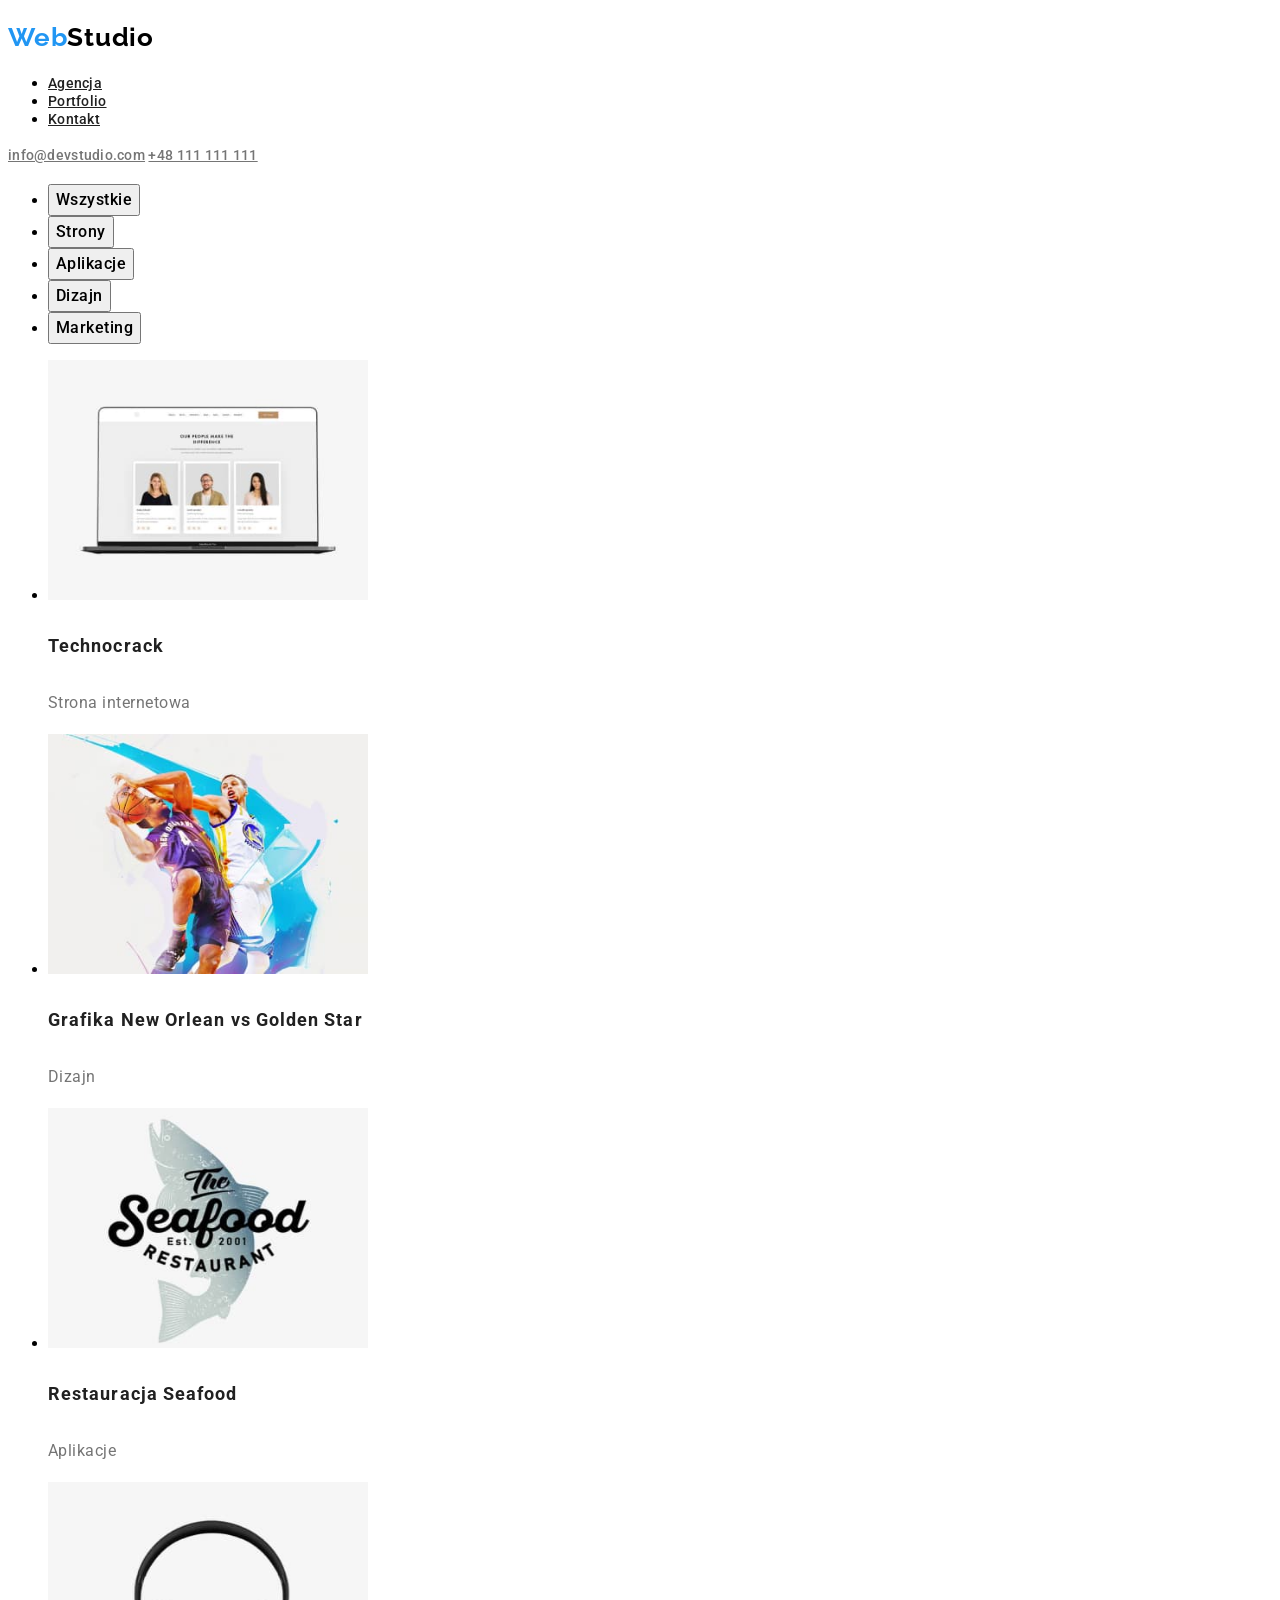
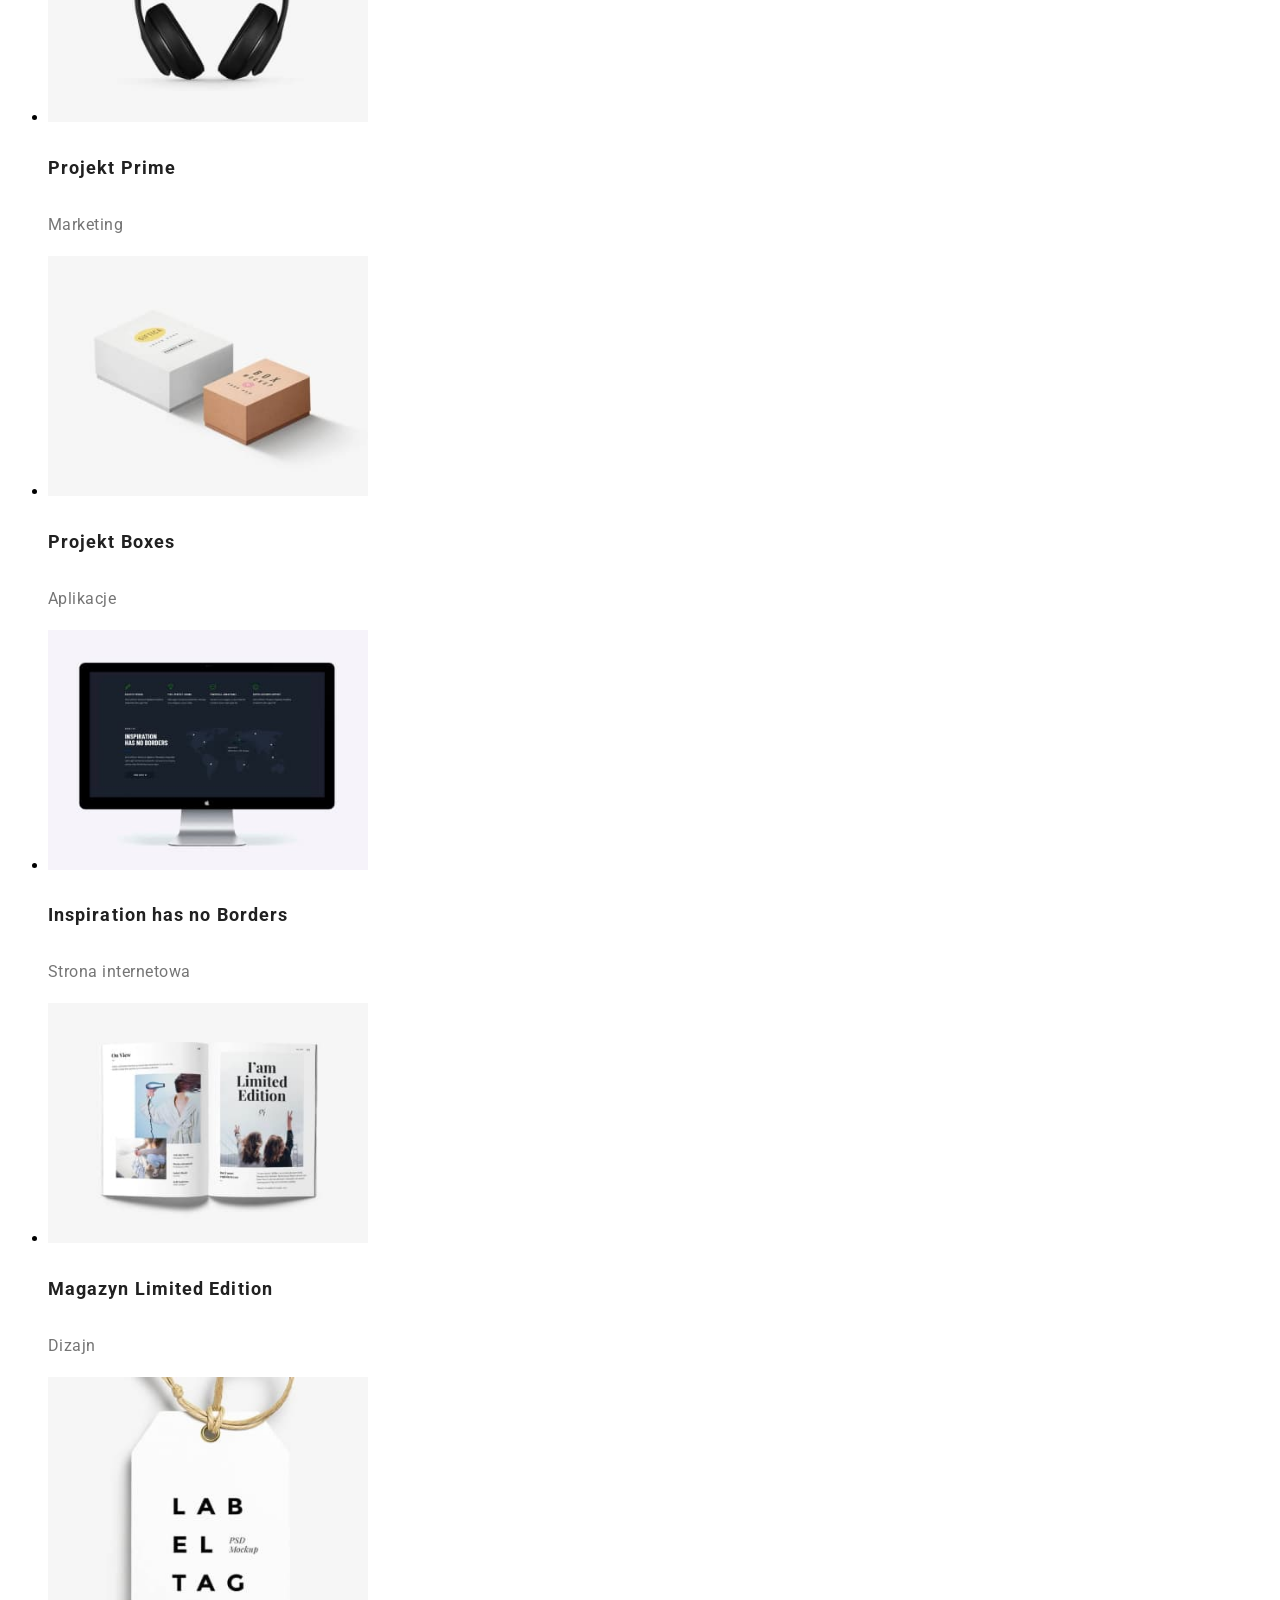
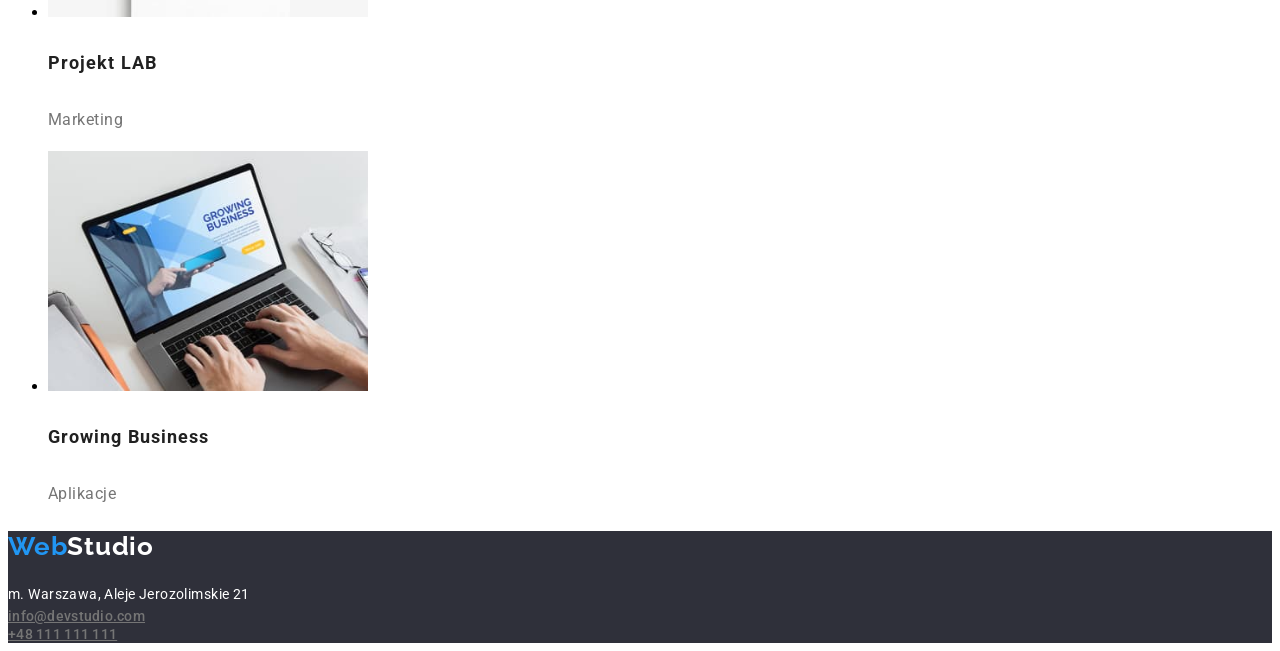
==== index.html @ 17a13fc5 "jgk" ====
<!DOCTYPE html>
<html lang="en">
  <head>
    <meta charset="UTF-8" />
    <meta http-equiv="X-UA-Compatible" content="IE=edge" />
    <meta name="viewport" content="width=device-width, initial-scale=1.0" />
    <link rel="stylesheet" href="css/style.css" />
    <link rel="preconnect" href="https://fonts.googleapis.com" />
    <link rel="preconnect" href="https://fonts.gstatic.com" crossorigin />
    <link
      href="https://fonts.googleapis.com/css2?family=Raleway:wght@700&family=Roboto:wght@400;500;700&display=swap"
      rel="stylesheet"
    />
    <title>Portfolio</title>
  </head>
  <body>
    <header>
      <h2 class="logo__black"><span class="logo__blue">Web</span>Studio</h2>
      <nav>
        <ul>
          <li>
            <a
              href="https://andrzej41g1.github.io/goit-markup-hw-01/"
              class="navigation__list__link"
              >Agencja</a
            >
          </li>
          <li><a href="" class="navigation__list__link">Portfolio</a></li>
          <li><a href="" class="navigation__list__link">Kontakt</a></li>
        </ul>
      </nav>
      <address class="address">
        <a class="address__link" href="mailto:info@devstudio.com"
          >info@devstudio.com</a
        >
        <a class="address__link" href="tel:+48111111111">+48 111 111 111</a>
      </address>
    </header>
    <main>
      <ul>
        <li>
          <button class="klick__button" type="button">Wszystkie</button>
        </li>
        <li>
          <button class="klick__button" type="button">Strony</button>
        </li>
        <li>
          <button class="klick__button" type="button">Aplikacje</button>
        </li>
        <li>
          <button class="klick__button" type="button">Dizajn</button>
        </li>
        <li>
          <button class="klick__button" type="button">Marketing</button>
        </li>
      </ul>
      <section>
        <ul>
          <li>
            <img
              src="images/img.jpg"
              width="320"
              height="240"
              alt="technocrack"
            />
            <h4 class="name__img">Technocrack</h4>
            <p class="name__comment">Strona internetowa</p>
          </li>
          <li>
            <img
              src="images/img-2.jpg"
              width="320"
              height="240"
              alt="grafika new orlean vs golden star"
            />
            <h4 class="name__img">Grafika New Orlean vs Golden Star</h4>
            <p class="name__comment">Dizajn</p>
          </li>
          <li>
            <img
              src="images/img-3.jpg"
              width="320"
              height="240"
              alt="restauracja seafood"
            />
            <h4 class="name__img">Restauracja Seafood</h4>
            <p class="name__comment">Aplikacje</p>
          </li>
          <li>
            <img
              src="images/img-6.jpg"
              width="320"
              height="240"
              alt="projekt prime"
            />
            <h4 class="name__img">Projekt Prime</h4>
            <p class="name__comment">Marketing</p>
          </li>
          <li>
            <img
              src="images/img-5.jpg"
              width="320"
              height="240"
              alt="projekt boxes"
            />
            <h4 class="name__img">Projekt Boxes</h4>
            <p class="name__comment">Aplikacje</p>
          </li>
          <li>
            <img
              src="images/img-4.jpg"
              width="320"
              height="240"
              alt="inspiration has no borders"
            />
            <h4 class="name__img">Inspiration has no Borders</h4>
            <p class="name__comment">Strona internetowa</p>
          </li>
          <li>
            <img
              src="images/img-7.jpg"
              width="320"
              height="240"
              alt="magazyn limited edition"
            />
            <h4 class="name__img">Magazyn Limited Edition</h4>
            <p class="name__comment">Dizajn</p>
          </li>
          <li>
            <img
              src="images/img-8.jpg"
              width="320"
              height="240"
              alt="projekt lab"
            />
            <h4 class="name__img">Projekt LAB</h4>
            <p class="name__comment">Marketing</p>
          </li>
          <li>
            <img
              src="images/img-9.jpg"
              width="320"
              height="240"
              alt="growing business"
            />
            <h4 class="name__img">Growing Business</h4>
            <p class="name__comment">Aplikacje</p>
          </li>
        </ul>
      </section>
    </main>
    <footer class="footer">
      <h2 class="logo__white"><span class="logo__blue">Web</span>Studio</h2>
      <address class="address">m. Warszawa, Aleje Jerozolimskie 21</address>
      <div>
        <a href="mailto:info@devstudio.com" class="address__link"
          >info@devstudio.com</a
        >
      </div>
      <div>
        <a href="tel:+48111111111" class="address__link">+48 111 111 111</a>
      </div>
    </footer>
  </body>
</html>
---- css/style.css ----
:root {
  /* 
       --main-font:font-family: 'Roboto', sans-serif;
      --secondary-font:font-family: 'Raleway', sans-serif;*/
  --mein-color: #2196f3;
}
body {
  font-family: var(--main-font);
}
/*COMPONENT*/
.logo__black {
  font-family: "Raleway";
  font-style: normal;
  font-weight: 700;
  font-size: 26px;
  line-height: 1.192;
  letter-spacing: 0.03em;
  color: #000000;
}
.logo__white {
  font-family: "Raleway";
  font-style: normal;
  font-weight: 700;
  font-size: 26px;
  line-height: 1.192;
  letter-spacing: 0.03em;
  color: #ffffff;
}
.logo__blue {
  color: #2196f3;
}
/*HEADER*/
.navigation__list__link {
  font-family: "Roboto";
  font-style: normal;
  font-weight: 500;
  font-size: 14px;
  line-height: 1.142;
  letter-spacing: 0.02em;
  color: #212121;
  cursor: pointer;
}
.navigation__list__link:hover,
.navigation__list__link:focus,
.address__link:hover,
.address__link:focus {
  color: var(--mein-color);
}
.address__link {
  font-style: normal;
  font-family: "Roboto";
  font-style: normal;
  font-weight: 500;
  font-size: 14px;
  line-height: 1.142;
  letter-spacing: 0.02em;
  color: #757575;
}
.klick__button {
  font-family: "Roboto";
  font-style: normal;
  font-weight: 500;
  font-size: 16px;
  line-height: 1.625;
  text-align: center;
  letter-spacing: 0.03em;
  color: #000000;
  cursor: pointer;
}
.klick__button:hover,
.klick__button:focus {
  color: #ffffff;
  background-color: #2196f3;
  box-shadow: 0px 3px 1px rgba(0, 0, 0, 0.1), 0px 1px 2px rgba(0, 0, 0, 0.08),
    0px 2px 2px rgba(0, 0, 0, 0.12);
  border-radius: 4px;
}
/*END HEADER*/
/*MAIN*/
.name__img {
  font-family: "Roboto";
  font-style: normal;
  font-weight: 700;
  font-size: 18px;
  line-height: 2;
  letter-spacing: 0.06em;
  color: #212121;
}
.name__comment {
  font-family: "Roboto";
  font-style: normal;
  font-weight: 400;
  font-size: 16px;
  line-height: 1.875;
  letter-spacing: 0.03em;
  color: #757575;
}
/*END MAIN*/
/*FOOTER*/
.address {
  font-family: "Roboto";
  font-style: normal;
  font-weight: 400;
  font-size: 14px;
  line-height: 1.714;
  letter-spacing: 0.03em;
  color: #ffffff;
}
.footer {
  background-color: #2f303a;
}
/*END FOOTER*/
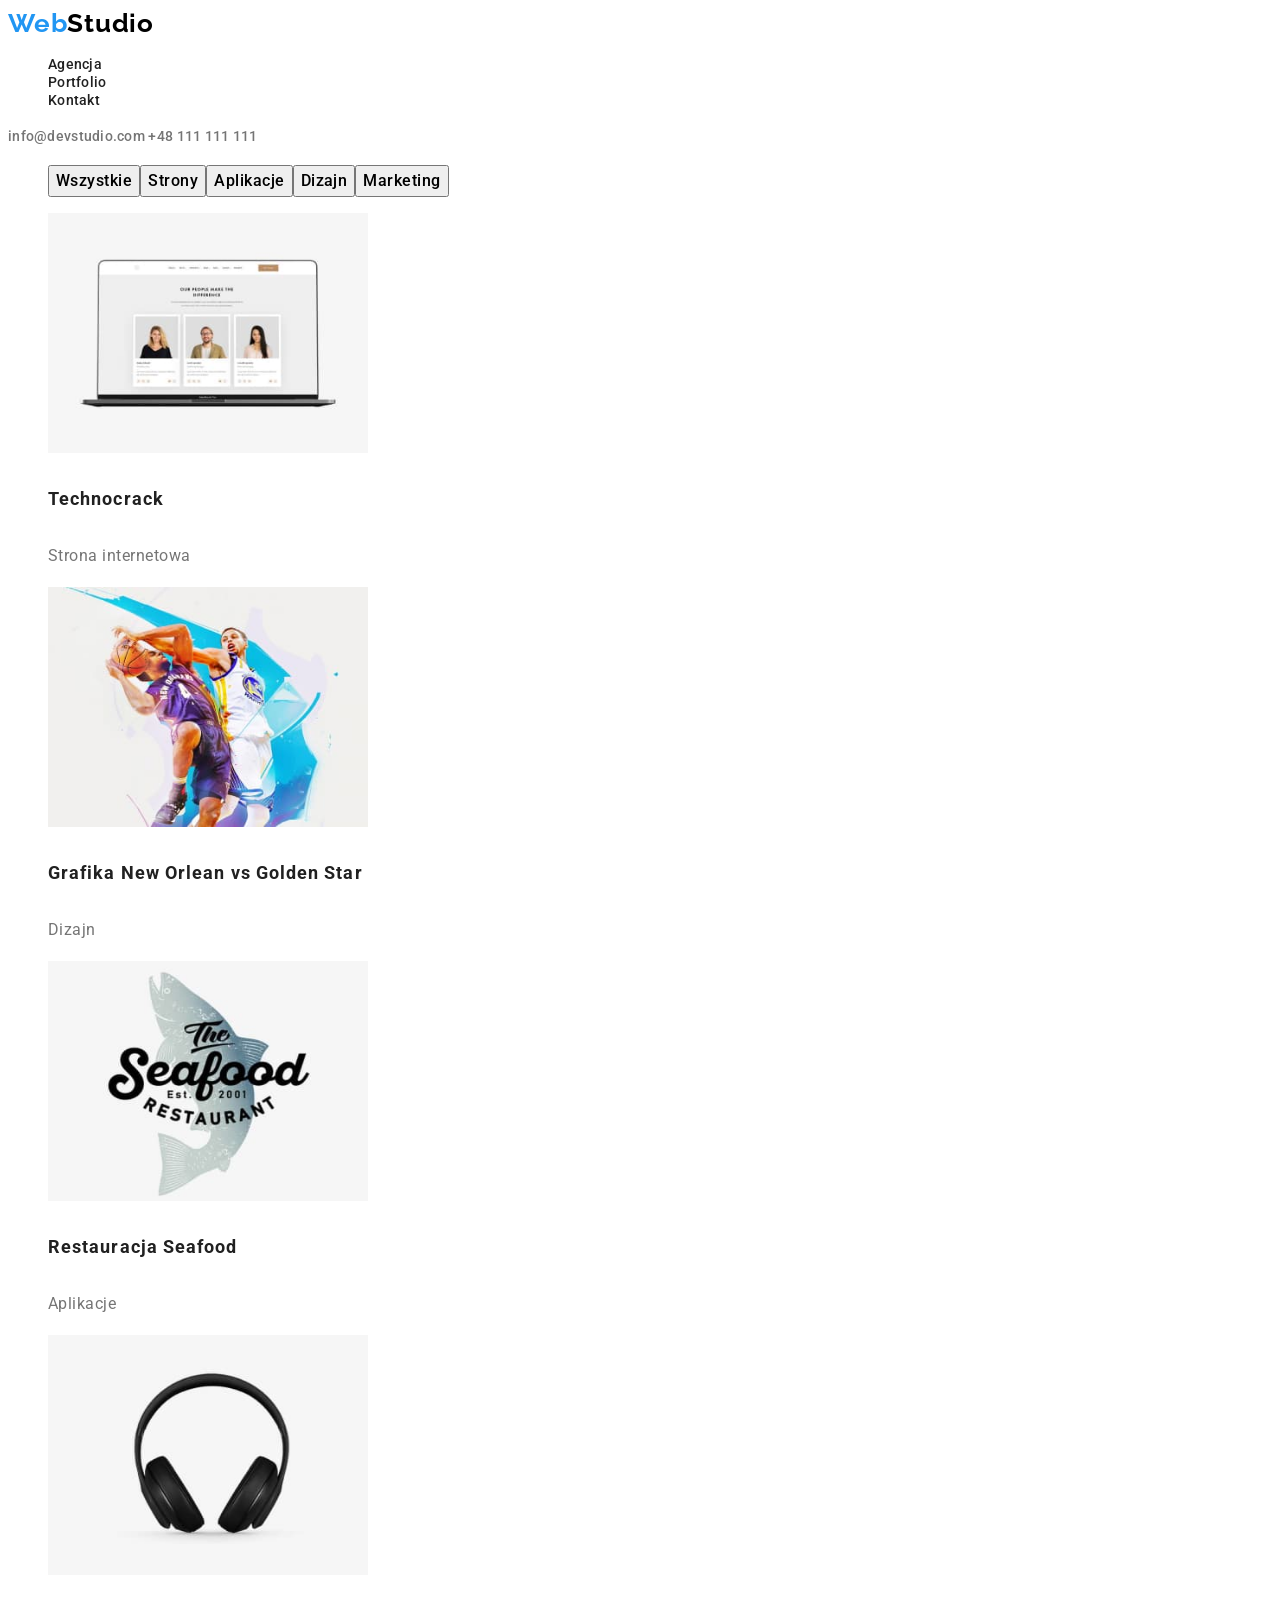
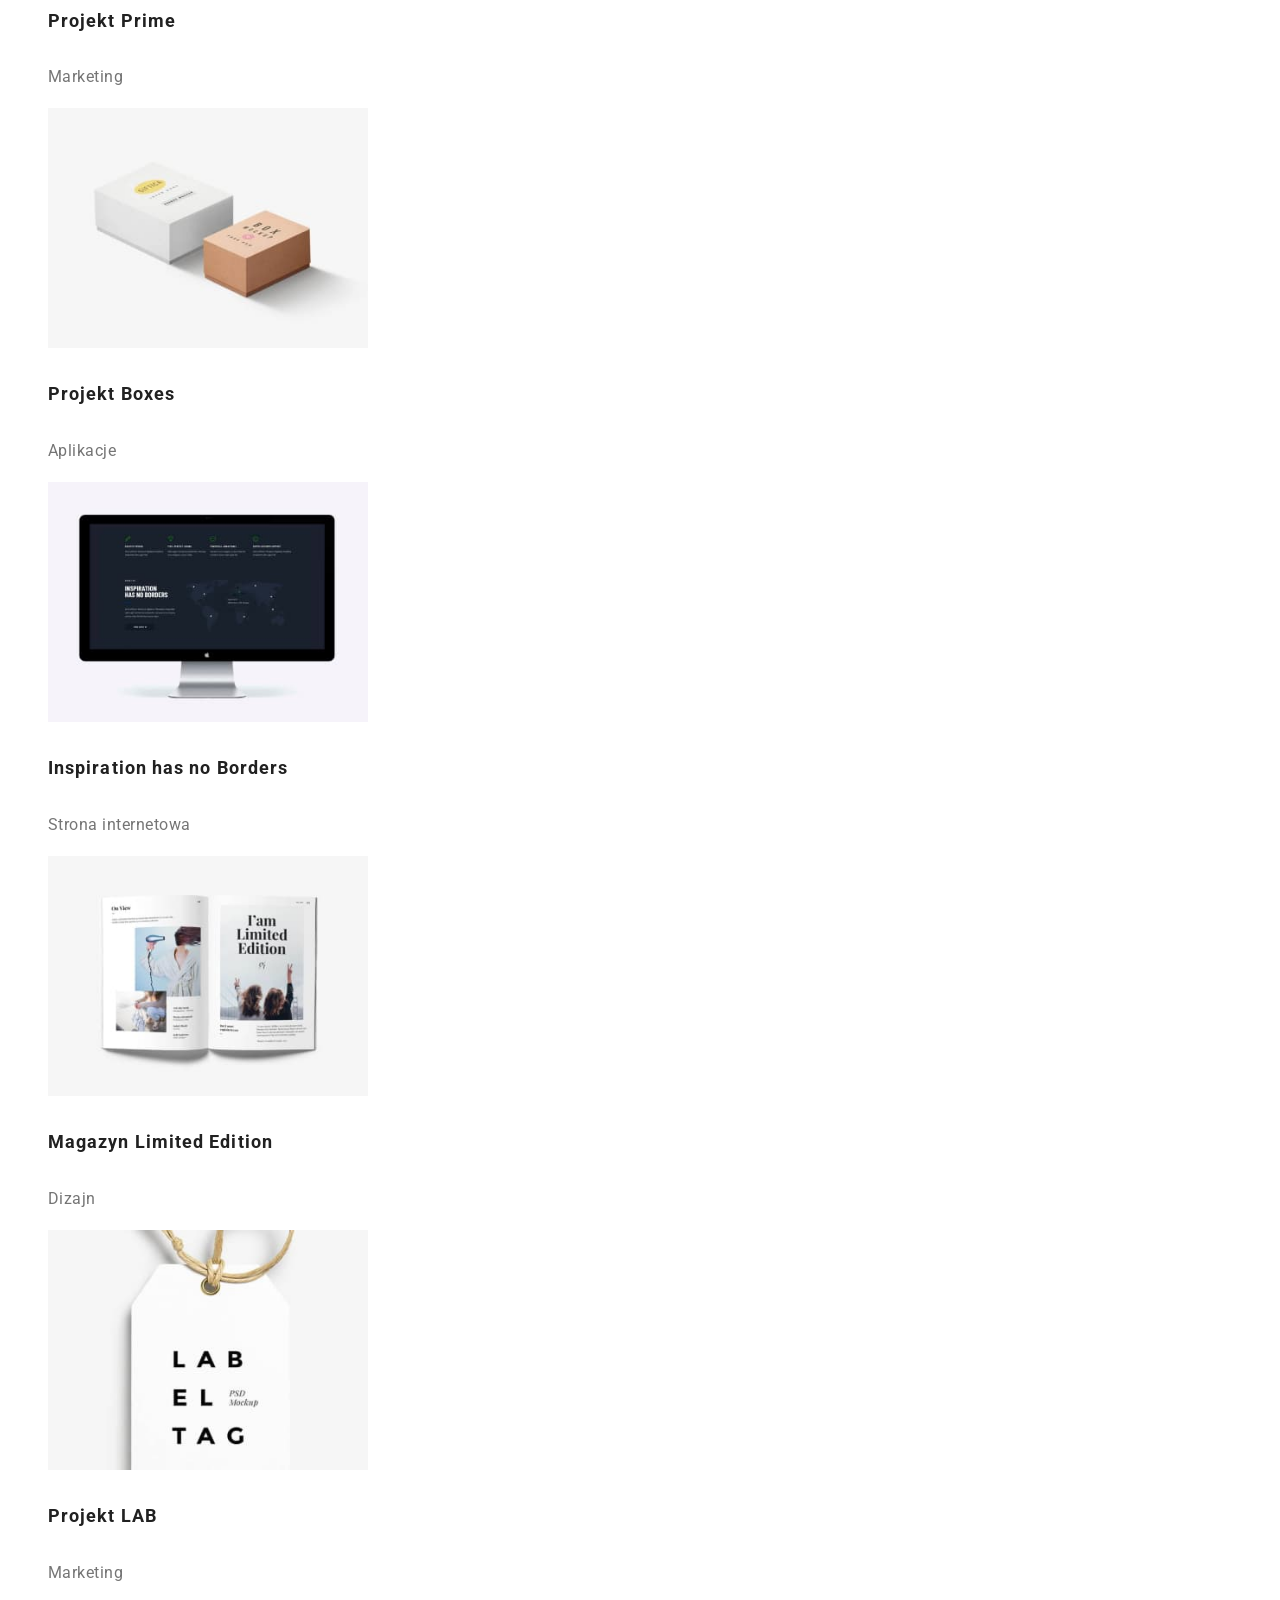
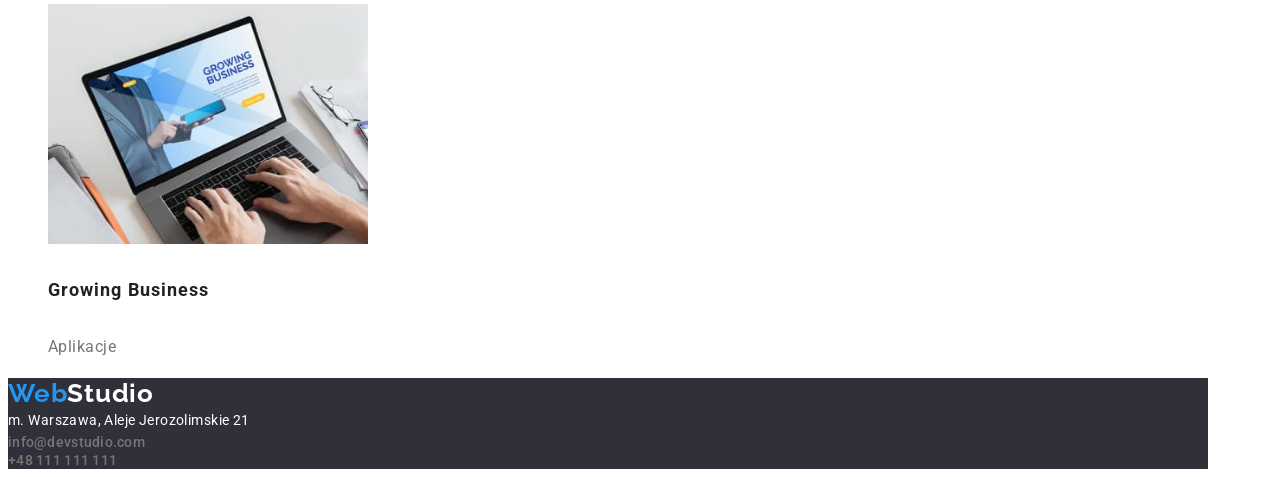
==== commit c1d71b6a: "." ====
--- a/index.html
+++ b/index.html
@@ -4,7 +4,7 @@
     <meta charset="UTF-8" />
     <meta http-equiv="X-UA-Compatible" content="IE=edge" />
     <meta name="viewport" content="width=device-width, initial-scale=1.0" />
-    <link rel="stylesheet" href="css/style.css" />
+    <link rel="stylesheet" href="css/styles.css" />
     <link rel="preconnect" href="https://fonts.googleapis.com" />
     <link rel="preconnect" href="https://fonts.gstatic.com" crossorigin />
     <link
@@ -13,153 +13,167 @@
     />
     <title>Portfolio</title>
   </head>
-  <body>
-    <header>
-      <h2 class="logo__black"><span class="logo__blue">Web</span>Studio</h2>
-      <nav>
-        <ul>
-          <li>
-            <a
-              href="https://andrzej41g1.github.io/goit-markup-hw-01/"
-              class="navigation__list__link"
-              >Agencja</a
-            >
-          </li>
-          <li><a href="" class="navigation__list__link">Portfolio</a></li>
-          <li><a href="" class="navigation__list__link">Kontakt</a></li>
-        </ul>
-      </nav>
-      <address class="address">
-        <a class="address__link" href="mailto:info@devstudio.com"
-          >info@devstudio.com</a
-        >
-        <a class="address__link" href="tel:+48111111111">+48 111 111 111</a>
-      </address>
+  <body class="container">
+    <header class="container">
+      <section class="section--header , container">
+        <nav class="navigation">
+          <a class="logo--black" href="#"
+            ><span class="logo--blue">Web</span>Studio</a
+          >
+          <ul>
+            <li class="navigation--list">
+              <a
+                href="https://andrzej41g1.github.io/goit-markup-hw-01/"
+                class="navigation--text"
+                >Agencja</a
+              >
+            </li>
+            <li class="navigation--list">
+              <a href="" class="navigation--text">Portfolio</a>
+            </li>
+            <li class="navigation--list">
+              <a href="" class="navigation--text">Kontakt</a>
+            </li>
+          </ul>
+        </nav>
+        <address class="address">
+          <a class="address--link" href="mailto:info@devstudio.com"
+            >info@devstudio.com</a
+          >
+          <a class="address--link" href="tel:+48111111111">+48 111 111 111</a>
+        </address>
+      </section>
     </header>
     <main>
-      <ul>
-        <li>
-          <button class="klick__button" type="button">Wszystkie</button>
-        </li>
-        <li>
-          <button class="klick__button" type="button">Strony</button>
-        </li>
-        <li>
-          <button class="klick__button" type="button">Aplikacje</button>
-        </li>
-        <li>
-          <button class="klick__button" type="button">Dizajn</button>
-        </li>
-        <li>
-          <button class="klick__button" type="button">Marketing</button>
-        </li>
-      </ul>
-      <section>
+      <section class="container">
+        <ul class="klick">
+          <li class="klick--list">
+            <button class="klick--button" type="button">Wszystkie</button>
+          </li>
+          <li class="klick--list">
+            <button class="klick--button" type="button">Strony</button>
+          </li>
+          <li class="klick--list">
+            <button class="klick--button" type="button">Aplikacje</button>
+          </li>
+          <li class="klick--list">
+            <button class="klick--button" type="button">Dizajn</button>
+          </li>
+          <li class="klick--list">
+            <button class="klick--button" type="button">Marketing</button>
+          </li>
+        </ul>
+      </section>
+      <section class="container">
         <ul>
-          <li>
+          <li class="list--img">
             <img
               src="images/img.jpg"
               width="320"
               height="240"
               alt="technocrack"
             />
-            <h4 class="name__img">Technocrack</h4>
-            <p class="name__comment">Strona internetowa</p>
+            <h4 class="name--img">Technocrack</h4>
+            <p class="name--comment">Strona internetowa</p>
           </li>
-          <li>
+          <li class="list--img">
             <img
               src="images/img-2.jpg"
               width="320"
               height="240"
               alt="grafika new orlean vs golden star"
             />
-            <h4 class="name__img">Grafika New Orlean vs Golden Star</h4>
-            <p class="name__comment">Dizajn</p>
+            <h4 class="name--img">Grafika New Orlean vs Golden Star</h4>
+            <p class="name--comment">Dizajn</p>
           </li>
-          <li>
+          <li class="list--img">
             <img
               src="images/img-3.jpg"
               width="320"
               height="240"
               alt="restauracja seafood"
             />
-            <h4 class="name__img">Restauracja Seafood</h4>
-            <p class="name__comment">Aplikacje</p>
+            <h4 class="name--img">Restauracja Seafood</h4>
+            <p class="name--comment">Aplikacje</p>
           </li>
-          <li>
+          <li class="list--img">
             <img
               src="images/img-6.jpg"
               width="320"
               height="240"
               alt="projekt prime"
             />
-            <h4 class="name__img">Projekt Prime</h4>
-            <p class="name__comment">Marketing</p>
+            <h4 class="name--img">Projekt Prime</h4>
+            <p class="name--comment">Marketing</p>
           </li>
-          <li>
+          <li class="list--img">
             <img
               src="images/img-5.jpg"
               width="320"
               height="240"
               alt="projekt boxes"
             />
-            <h4 class="name__img">Projekt Boxes</h4>
-            <p class="name__comment">Aplikacje</p>
+            <h4 class="name--img">Projekt Boxes</h4>
+            <p class="name--comment">Aplikacje</p>
           </li>
-          <li>
+          <li class="list--img">
             <img
               src="images/img-4.jpg"
               width="320"
               height="240"
               alt="inspiration has no borders"
             />
-            <h4 class="name__img">Inspiration has no Borders</h4>
-            <p class="name__comment">Strona internetowa</p>
+            <h4 class="name--img">Inspiration has no Borders</h4>
+            <p class="name--comment">Strona internetowa</p>
           </li>
-          <li>
+          <li class="list--img">
             <img
               src="images/img-7.jpg"
               width="320"
               height="240"
               alt="magazyn limited edition"
             />
-            <h4 class="name__img">Magazyn Limited Edition</h4>
-            <p class="name__comment">Dizajn</p>
+            <h4 class="name--img">Magazyn Limited Edition</h4>
+            <p class="name--comment">Dizajn</p>
           </li>
-          <li>
+          <li class="list--img">
             <img
               src="images/img-8.jpg"
               width="320"
               height="240"
               alt="projekt lab"
             />
-            <h4 class="name__img">Projekt LAB</h4>
-            <p class="name__comment">Marketing</p>
+            <h4 class="name--img">Projekt LAB</h4>
+            <p class="name--comment">Marketing</p>
           </li>
-          <li>
+          <li class="list--img">
             <img
               src="images/img-9.jpg"
               width="320"
               height="240"
               alt="growing business"
             />
-            <h4 class="name__img">Growing Business</h4>
-            <p class="name__comment">Aplikacje</p>
+            <h4 class="name--img">Growing Business</h4>
+            <p class="name--comment">Aplikacje</p>
           </li>
         </ul>
       </section>
     </main>
     <footer class="footer">
-      <h2 class="logo__white"><span class="logo__blue">Web</span>Studio</h2>
-      <address class="address">m. Warszawa, Aleje Jerozolimskie 21</address>
-      <div>
-        <a href="mailto:info@devstudio.com" class="address__link"
-          >info@devstudio.com</a
+      <section class="container">
+        <a class="logo--white" href="#"
+          ><span class="logo--blue">Web</span>Studio</a
         >
-      </div>
-      <div>
-        <a href="tel:+48111111111" class="address__link">+48 111 111 111</a>
-      </div>
+        <address class="address">m. Warszawa, Aleje Jerozolimskie 21</address>
+        <div>
+          <a href="mailto:info@devstudio.com" class="address--link"
+            >info@devstudio.com</a
+          >
+        </div>
+        <div>
+          <a href="tel:+48111111111" class="address--link">+48 111 111 111</a>
+        </div>
+      </section>
     </footer>
   </body>
 </html>
--- a/css/styles.css
+++ b/css/styles.css
@@ -0,0 +1,138 @@
+header {
+  display: flex;
+}
+:root {
+  /* 
+       --main-font:font-family: 'Roboto', sans-serif;
+      --secondary-font:font-family: 'Raleway', sans-serif;*/
+  --mein-color: #2196f3;
+}
+body {
+  font-family: var(--main-font);
+}
+/*COMPONENT*/
+.container {
+  width: 1200px;
+}
+.logo--black {
+  font-family: "Raleway";
+  font-style: normal;
+  font-weight: 700;
+  font-size: 26px;
+  line-height: 1.192;
+  letter-spacing: 0.03em;
+  color: #000000;
+  text-decoration: none;
+}
+.logo--white {
+  font-family: "Raleway";
+  font-style: normal;
+  font-weight: 700;
+  font-size: 26px;
+  line-height: 1.192;
+  letter-spacing: 0.03em;
+  color: #ffffff;
+  text-decoration: none;
+}
+.logo--blue {
+  color: #2196f3;
+}
+/*HEADER*/
+.test {
+  display: flex;
+}
+.navigation--text {
+  font-family: "Roboto";
+  font-style: normal;
+  font-weight: 500;
+  font-size: 14px;
+  line-height: 1.142;
+  letter-spacing: 0.02em;
+  color: #212121;
+  cursor: pointer;
+  text-decoration: none;
+}
+.navigation--list {
+  list-style: none;
+}
+.navigation--text:hover,
+.navigation--text:focus,
+.address--link:hover,
+.address--link:focus {
+  color: var(--mein-color);
+}
+.address--link {
+  font-style: normal;
+  font-family: "Roboto";
+  font-style: normal;
+  font-weight: 500;
+  font-size: 14px;
+  line-height: 1.142;
+  letter-spacing: 0.02em;
+  color: #757575;
+  text-decoration: none;
+}
+.klick--button {
+  font-family: "Roboto";
+  font-style: normal;
+  font-weight: 500;
+  font-size: 16px;
+  line-height: 1.625;
+  text-align: center;
+  letter-spacing: 0.03em;
+  color: #000000;
+  cursor: pointer;
+}
+.klick--list {
+  list-style: none;
+}
+.klick--button:hover,
+.klick--button:focus {
+  color: #ffffff;
+  background-color: #2196f3;
+  box-shadow: 0px 3px 1px rgba(0, 0, 0, 0.1), 0px 1px 2px rgba(0, 0, 0, 0.08),
+    0px 2px 2px rgba(0, 0, 0, 0.12);
+  border-radius: 4px;
+}
+/*END HEADER*/
+/*MAIN*/
+.klick {
+  display: flex;
+}
+.name--img {
+  font-family: "Roboto";
+  font-style: normal;
+  font-weight: 700;
+  font-size: 18px;
+  line-height: 2;
+  letter-spacing: 0.06em;
+  color: #212121;
+}
+.list--img {
+  list-style: none;
+}
+.name--comment {
+  font-family: "Roboto";
+  font-style: normal;
+  font-weight: 400;
+  font-size: 16px;
+  line-height: 1.875;
+  letter-spacing: 0.03em;
+  color: #757575;
+}
+/*END MAIN*/
+/*FOOTER*/
+.address {
+  font-family: "Roboto";
+  font-style: normal;
+  font-weight: 400;
+  font-size: 14px;
+  line-height: 1.714;
+  letter-spacing: 0.03em;
+  color: #ffffff;
+}
+.footer {
+  background-color: #2f303a;
+  display: flex;
+}
+/*END FOOTER*/
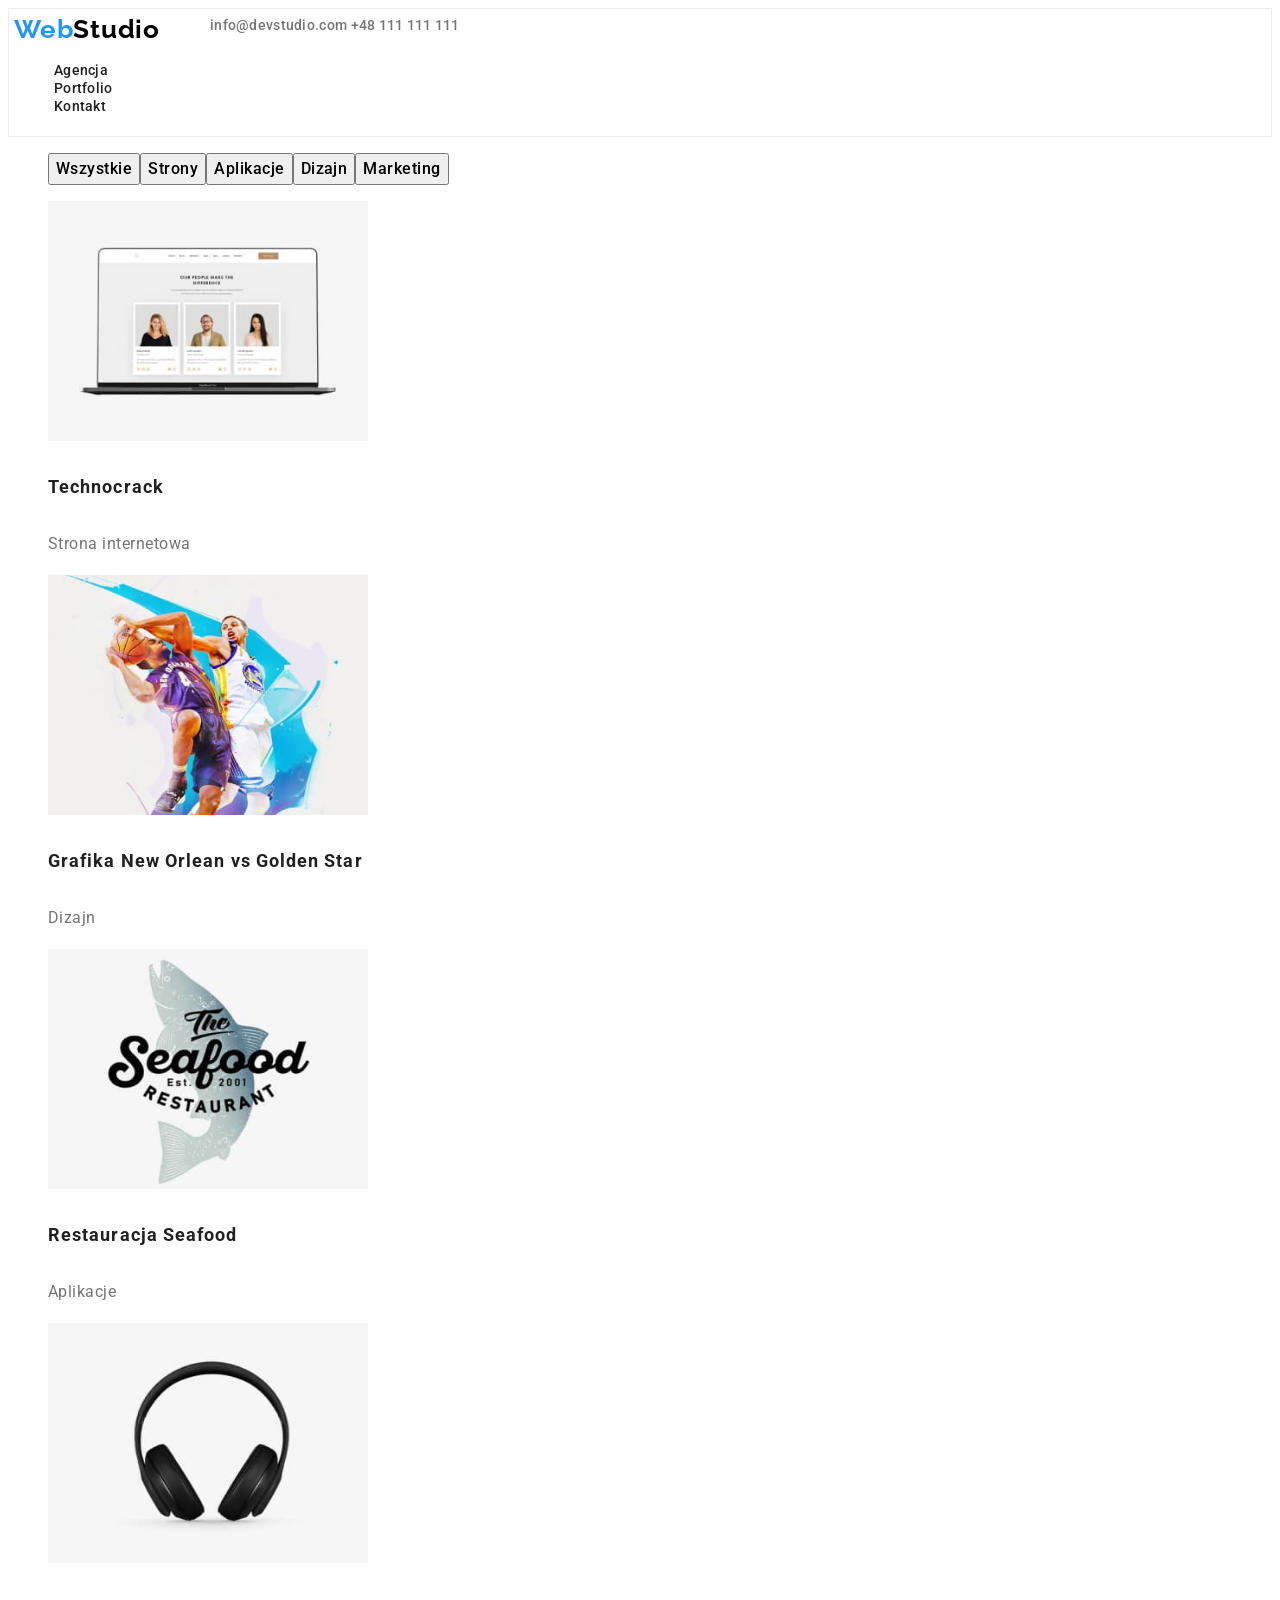
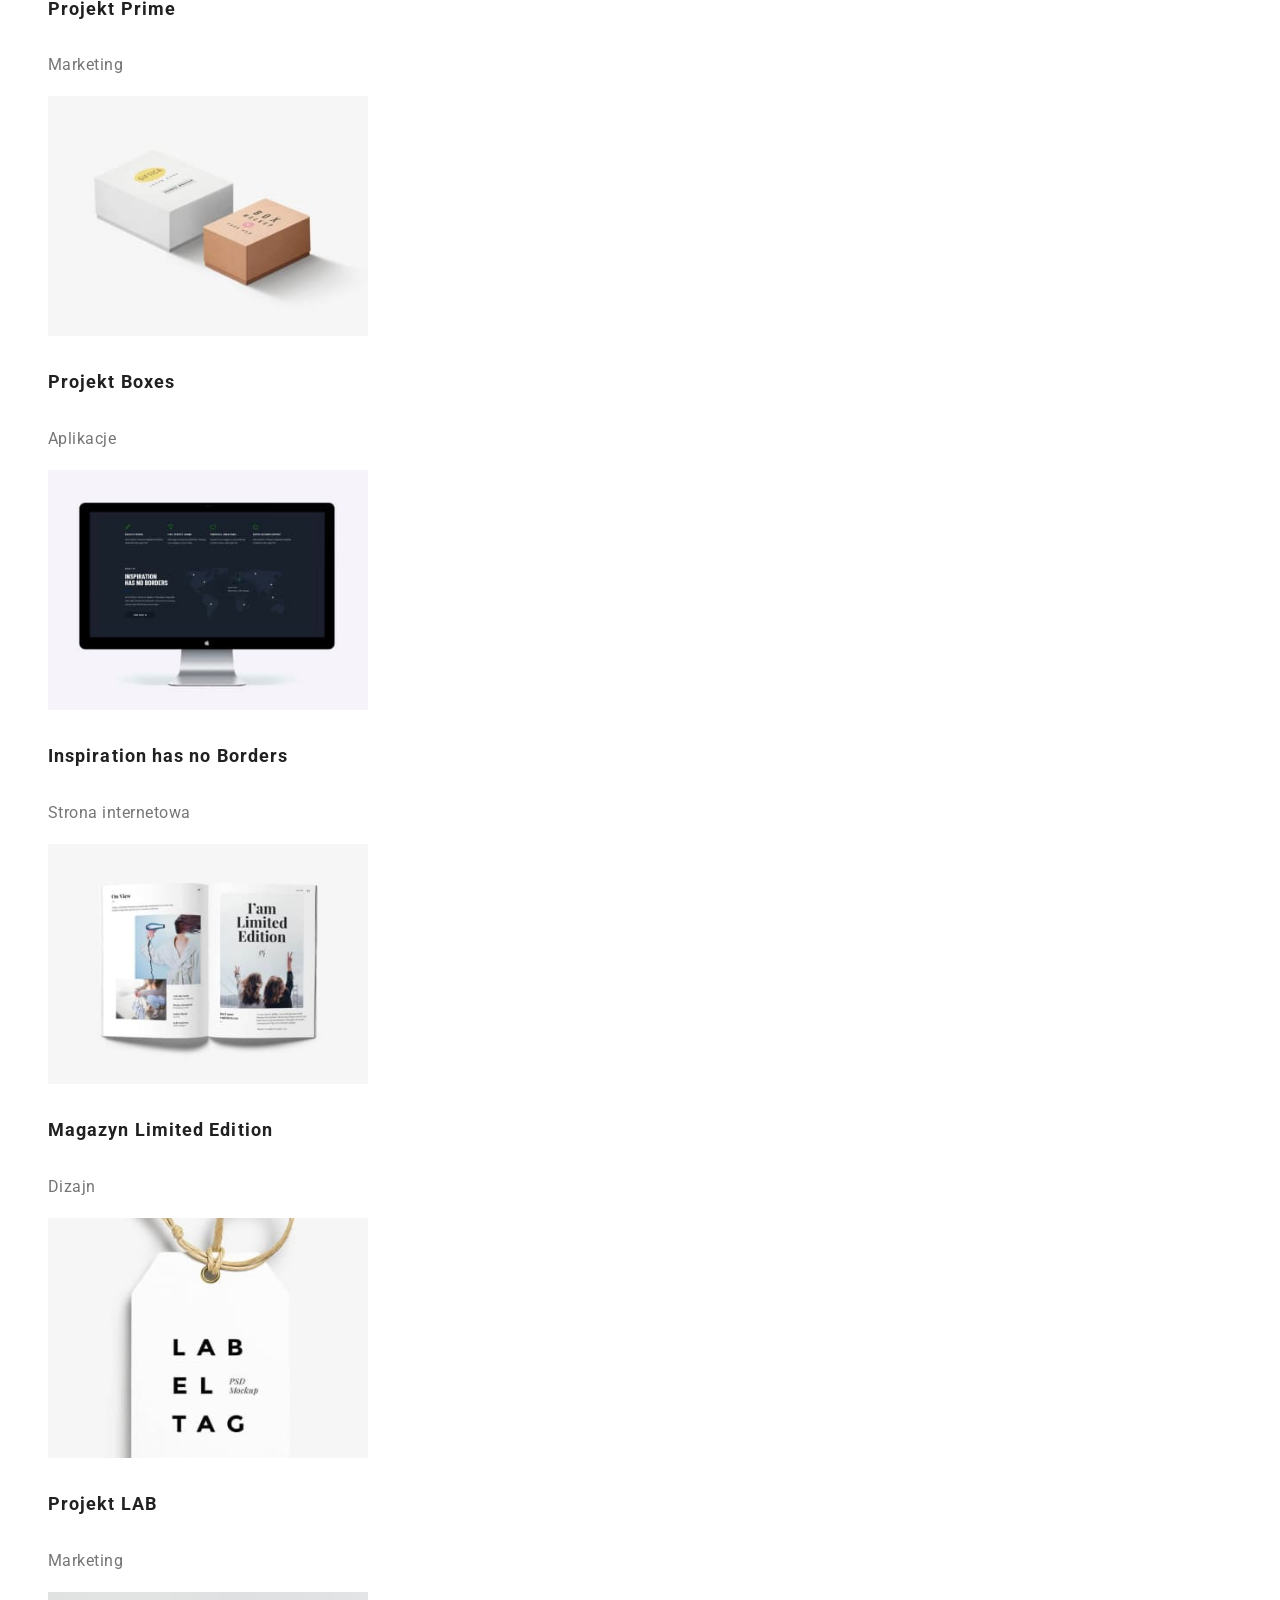
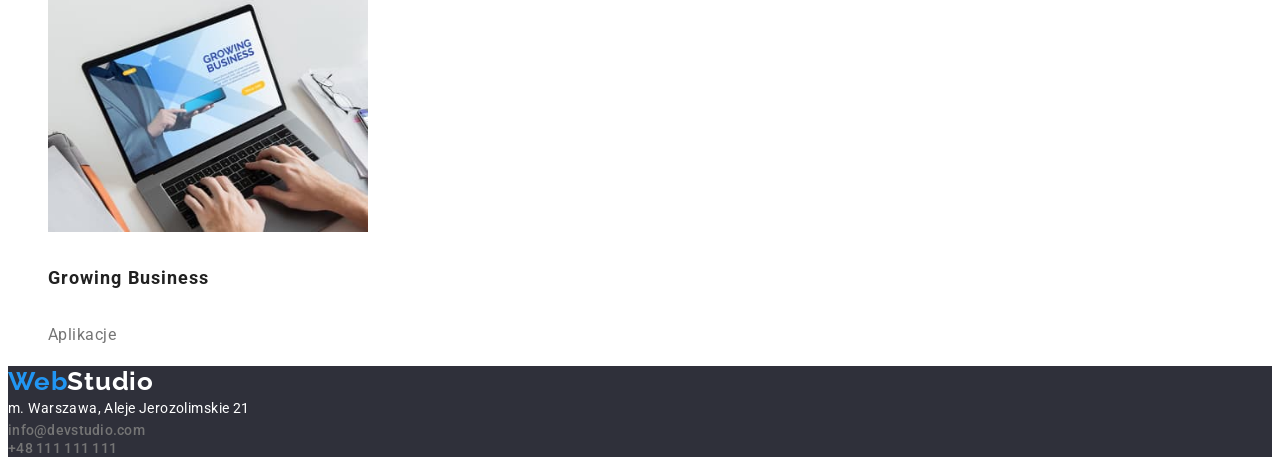
==== commit 7b0856c5: "." ====
--- a/index.html
+++ b/index.html
@@ -13,9 +13,9 @@
     />
     <title>Portfolio</title>
   </head>
-  <body class="container">
+  <body class="">
     <header class="container">
-      <section class="section--header , container">
+      <section class="section--header ,">
         <nav class="navigation">
           <a class="logo--black" href="#"
             ><span class="logo--blue">Web</span>Studio</a
@@ -45,7 +45,7 @@
       </section>
     </header>
     <main>
-      <section class="container">
+      <section class="">
         <ul class="klick">
           <li class="klick--list">
             <button class="klick--button" type="button">Wszystkie</button>
@@ -64,7 +64,7 @@
           </li>
         </ul>
       </section>
-      <section class="container">
+      <section class="">
         <ul>
           <li class="list--img">
             <img
@@ -160,7 +160,7 @@
       </section>
     </main>
     <footer class="footer">
-      <section class="container">
+      <section class="">
         <a class="logo--white" href="#"
           ><span class="logo--blue">Web</span>Studio</a
         >
--- a/css/styles.css
+++ b/css/styles.css
@@ -11,7 +11,7 @@
   font-family: var(--main-font);
 }
 /*COMPONENT*/
-.container {
+. {
   width: 1200px;
 }
 .logo--black {
@@ -136,3 +136,21 @@
   display: flex;
 }
 /*END FOOTER*/
+.section--header {
+  display: flex;
+  font-size: auto;
+  flex-wrap: wrap;
+  flex-direction: row;
+  padding: 5px;
+  gap: 50px;
+  width: 1600px;
+
+  border: 1px solid #ececec;
+}
+
+/*width: 1600px;
+  height: 0px;
+  left: 0px;
+  top: 80px;
+
+  border: 1px solid #ececec;*/
